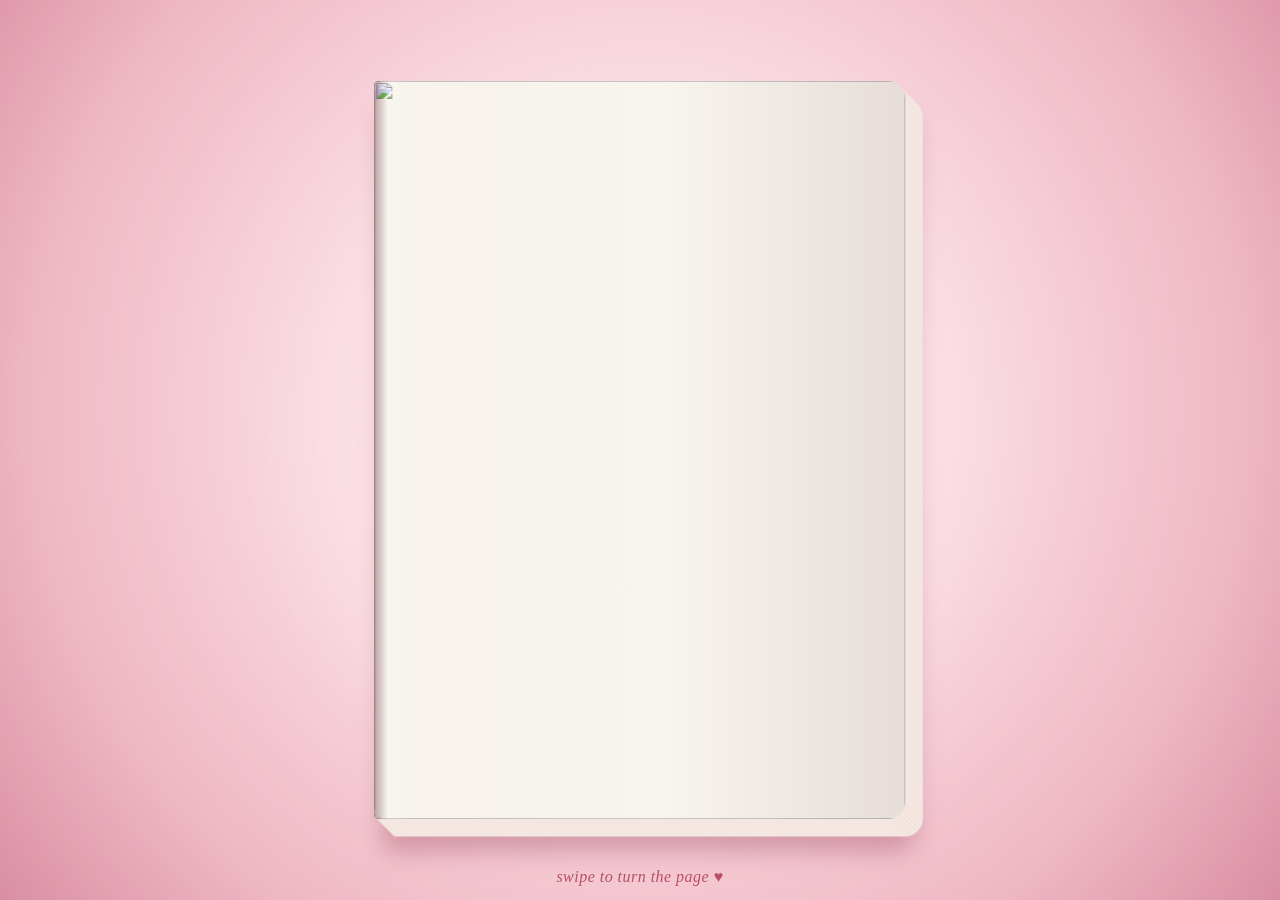
==== index.html @ f30f4f7e "Add files via upload" ====
<!DOCTYPE html>
<html lang="en">
<head>
    <meta charset="UTF-8">
    <meta name="viewport" content="width=device-width, initial-scale=1.0, maximum-scale=1.0, user-scalable=no">
    <title>Love Story</title>
    <link rel="stylesheet" href="style.css">
</head>
<body>

    <div class="scene" id="scene">

        <!-- floating hearts (created by script.js) -->
        <div class="petals" id="petals"></div>

        <!-- Pages (leaves) are created by script.js -->
        <div class="book" id="book"></div>

        <p class="hint" id="hint">swipe to turn the page &hearts;</p>

    </div>

    <script src="script.js"></script>
</body>
</html>
---- style.css ----
/* ===================================================
   RESET / BASE
=================================================== */

* {
    margin: 0;
    padding: 0;
    box-sizing: border-box;
}

html,
body {
    width: 100%;
    height: 100%;
    overflow: hidden;
}

body {
    background: radial-gradient(circle at 50% 45%, #fff1f3 0%, #fadde3 38%, #efb7c4 75%, #d98fa3 100%);
    user-select: none;
    -webkit-user-select: none;
    -webkit-tap-highlight-color: transparent;
    touch-action: none;
    font-family: Georgia, "Times New Roman", serif;
}

/* ===================================================
   SCENE
=================================================== */

.scene {
    position: fixed;
    inset: 0;
    display: flex;
    align-items: center;
    justify-content: center;
    perspective: 2200px;
    overflow: hidden;
}

/* warm glow behind the book */
.scene::before {
    content: "";
    position: absolute;
    width: 90vmin;
    height: 90vmin;
    border-radius: 50%;
    background: radial-gradient(circle, rgba(255, 255, 255, .75) 0%, rgba(255, 226, 232, .35) 45%, rgba(255, 226, 232, 0) 70%);
    pointer-events: none;
}

/* floating hearts */
.petals {
    position: absolute;
    inset: 0;
    overflow: hidden;
    pointer-events: none;
}

.heart {
    position: absolute;
    bottom: -40px;
    opacity: 0;
    will-change: transform, opacity;
    animation: floatUp linear infinite;
}

@keyframes floatUp {
    0%   { transform: translate(0, 0) rotate(-12deg); opacity: 0; }
    12%  { opacity: .7; }
    50%  { transform: translate(var(--sway), -55vh) rotate(10deg); }
    88%  { opacity: .6; }
    100% { transform: translate(calc(var(--sway) * -0.6), -112vh) rotate(-8deg); opacity: 0; }
}

/* ===================================================
   BOOK
   --page-width / --page-height are set by script.js
=================================================== */

.book {
    position: relative;
    width: calc(var(--page-width, 300px) * 2);
    height: var(--page-height, 420px);
    transform-style: preserve-3d;
    transition: transform 900ms cubic-bezier(.2, .75, .15, 1);
    opacity: 0;                       /* shown once sizes are ready */
}

.book.ready {
    opacity: 1;
    transition: transform 900ms cubic-bezier(.2, .75, .15, 1), opacity 500ms ease;
}

.book.no-anim {
    transition: none !important;
}



/* ===================================================
   PAGE STACKS + SPINE  (make it look like a thick book)
   Edges are drawn by script.js with layered shadows.
=================================================== */

.stack {
    position: absolute;
    top: 0;
    width: var(--page-width);
    height: var(--page-height);
    background: transparent;   /* edges are drawn outside the box, so no blank page shows */
    transform: translateZ(-2px);
    pointer-events: none;
    visibility: hidden;
}

.stack.left  { left: 0; border-radius: 18px 4px 4px 18px; }
.stack.right { left: var(--page-width); border-radius: 4px 18px 18px 4px; }

.spine {
    position: absolute;
    top: 0;
    height: var(--page-height);
    transform: translateZ(-2px);
    background: linear-gradient(90deg, #45101a 0%, #8a2630 45%, #6b1a22 100%);
    border-radius: 4px 0 0 4px;
    pointer-events: none;
    opacity: 0;
    display: none;
}

/* ===================================================
   LEAF  (one physical sheet of paper: front + back)
   Every leaf starts on the RIGHT side and rotates
   around the spine (its left edge) to the LEFT side.
=================================================== */

.leaf {
    position: absolute;
    top: 0;
    left: var(--page-width);
    width: var(--page-width);
    height: var(--page-height);
    transform-origin: left center;
    transform-style: preserve-3d;
    transition: transform 900ms cubic-bezier(.3, .7, .2, 1);
    will-change: transform;
}

.leaf.dragging {
    transition: none;
}

/* ===================================================
   FACES
=================================================== */

.face {
    position: absolute;
    inset: 0;
    overflow: hidden;
    background: #f7f3ec;
    backface-visibility: hidden;
    -webkit-backface-visibility: hidden;
}

/* soft rounded outer corners: right pages round on the right, left pages on the left */
.face.front { border-radius: 4px 18px 18px 4px; }
.face.back  { border-radius: 18px 4px 4px 18px; transform: rotateY(180deg); }

.face img,
.face video {
    display: block;
    width: 100%;
    height: 100%;
    object-fit: fill;      /* stretches to page. see note about image ratios */
    pointer-events: none;
    -webkit-user-drag: none;
}

/* cover video sits on top of the cover image */
.face video {
    position: absolute;
    inset: 0;
}

/* curved-paper shading: dark in the spine fold, soft light on the bulge, faint fade at the outer edge */
.face::after {
    content: "";
    position: absolute;
    inset: 0;
    pointer-events: none;
}

.face.front::after {
    background: linear-gradient(to right,
        rgba(90, 30, 45, .34) 0%,
        rgba(90, 30, 45, 0) 11%,
        rgba(255, 255, 255, .12) 52%,
        rgba(255, 255, 255, 0) 78%,
        rgba(90, 30, 45, .10) 100%);
}

.face.back::after {
    background: linear-gradient(to left,
        rgba(90, 30, 45, .34) 0%,
        rgba(90, 30, 45, 0) 11%,
        rgba(255, 255, 255, .12) 52%,
        rgba(255, 255, 255, 0) 78%,
        rgba(90, 30, 45, .10) 100%);
}

/* the cover has a softly rounded spine edge */
.leaf.cover .face.front {
    border-radius: 10px 18px 18px 10px;
}

.leaf.cover .face.front::after {
    background: linear-gradient(to right,
        rgba(90, 30, 45, .38) 0%,
        rgba(255, 255, 255, .18) 2.5%,
        rgba(90, 30, 45, 0) 7%,
        rgba(255, 255, 255, .10) 55%,
        rgba(90, 30, 45, .10) 100%);
}

/* ===================================================
   HINT
=================================================== */

.hint {
    position: absolute;
    bottom: max(14px, env(safe-area-inset-bottom, 0px));
    left: 0;
    right: 0;
    text-align: center;
    font-size: 16px;
    font-style: italic;
    letter-spacing: .03em;
    color: #b03a54;
    opacity: .85;
    pointer-events: none;
    transition: opacity 500ms ease;
}

.hint.hidden {
    opacity: 0;
}

@media (prefers-reduced-motion: reduce) {
    .book,
    .leaf {
        transition-duration: 1ms !important;
    }
}
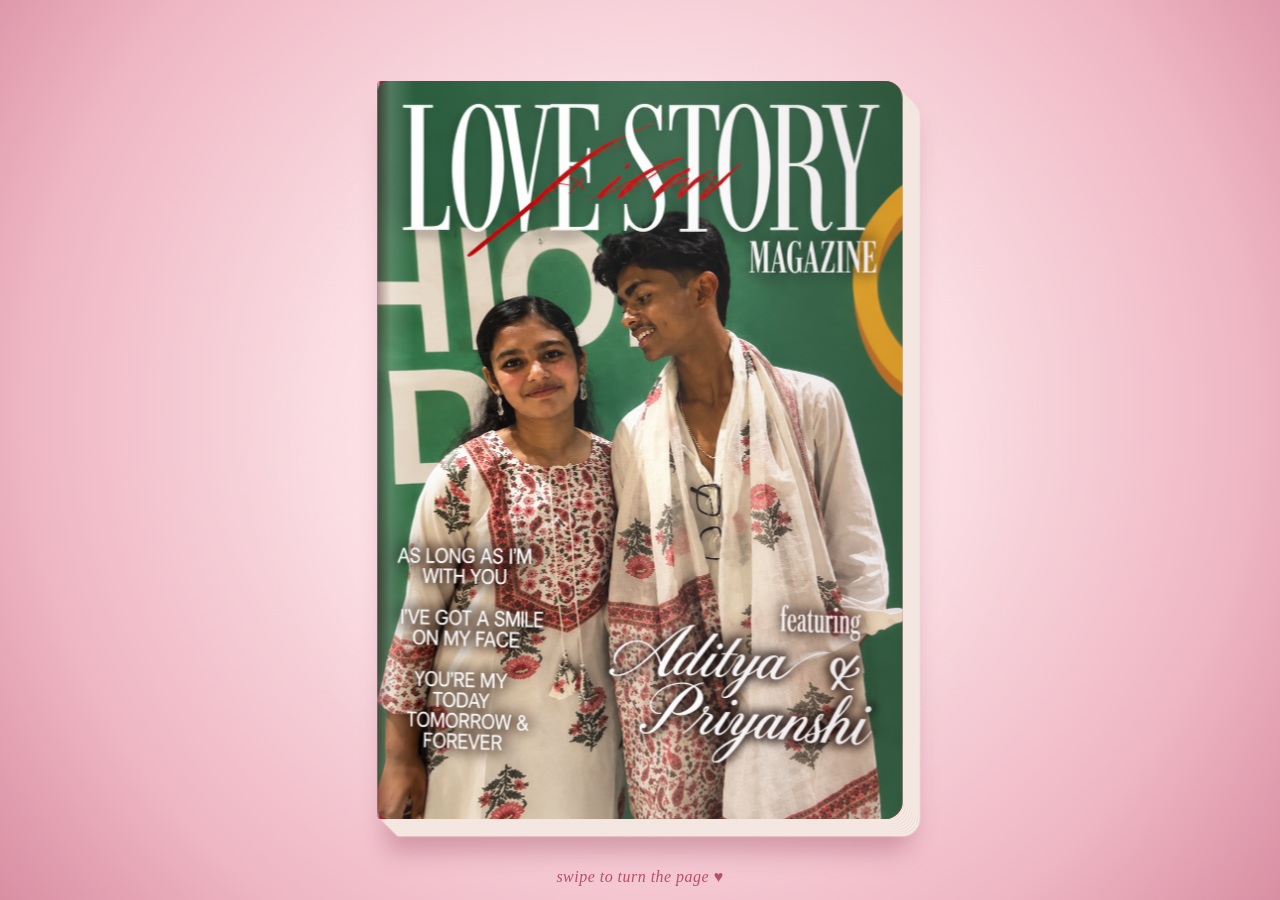
==== commit c2cb85fb: "Add files via upload" ====
--- a/index.html
+++ b/index.html
@@ -1,11 +1,22 @@
 <!DOCTYPE html>
 <html lang="en">
+
 <head>
+
     <meta charset="UTF-8">
-    <meta name="viewport" content="width=device-width, initial-scale=1.0, maximum-scale=1.0, user-scalable=no">
+
+    <meta
+        name="viewport"
+        content="width=device-width, initial-scale=1.0, maximum-scale=1.0, user-scalable=no"
+    >
+
     <title>Love Story</title>
+
     <link rel="stylesheet" href="style.css">
+
 </head>
+
+
 <body>
 
     <div class="scene" id="scene">
@@ -13,13 +24,20 @@
         <!-- floating hearts (created by script.js) -->
         <div class="petals" id="petals"></div>
 
+
         <!-- Pages (leaves) are created by script.js -->
         <div class="book" id="book"></div>
 
-        <p class="hint" id="hint">swipe to turn the page &hearts;</p>
+
+        <p class="hint" id="hint">
+            swipe to turn the page &hearts;
+        </p>
 
     </div>
 
+
     <script src="script.js"></script>
+
 </body>
+
 </html>
--- a/style.css
+++ b/style.css
@@ -3,253 +3,756 @@
 =================================================== */
 
 * {
+
     margin: 0;
     padding: 0;
+
     box-sizing: border-box;
-}
+
+}
+
 
 html,
 body {
+
     width: 100%;
     height: 100%;
+
     overflow: hidden;
-}
+
+}
+
+
+/* ===================================================
+   BODY
+=================================================== */
 
 body {
-    background: radial-gradient(circle at 50% 45%, #fff1f3 0%, #fadde3 38%, #efb7c4 75%, #d98fa3 100%);
+
+    background:
+        radial-gradient(
+            circle at 50% 45%,
+            #fff1f3 0%,
+            #fadde3 38%,
+            #efb7c4 75%,
+            #d98fa3 100%
+        );
+
     user-select: none;
+
     -webkit-user-select: none;
-    -webkit-tap-highlight-color: transparent;
+
+    -webkit-tap-highlight-color:
+        transparent;
+
     touch-action: none;
-    font-family: Georgia, "Times New Roman", serif;
-}
+
+    font-family:
+        Georgia,
+        "Times New Roman",
+        serif;
+
+}
+
 
 /* ===================================================
    SCENE
 =================================================== */
 
 .scene {
+
     position: fixed;
+
     inset: 0;
+
     display: flex;
+
     align-items: center;
     justify-content: center;
+
     perspective: 2200px;
+
     overflow: hidden;
-}
-
-/* warm glow behind the book */
+
+}
+
+
+/* ===================================================
+   WARM GLOW
+=================================================== */
+
 .scene::before {
+
     content: "";
-    position: absolute;
+
+    position: absolute;
+
     width: 90vmin;
     height: 90vmin;
+
     border-radius: 50%;
-    background: radial-gradient(circle, rgba(255, 255, 255, .75) 0%, rgba(255, 226, 232, .35) 45%, rgba(255, 226, 232, 0) 70%);
+
+    background:
+
+        radial-gradient(
+            circle,
+            rgba(
+                255,
+                255,
+                255,
+                .75
+            ) 0%,
+
+            rgba(
+                255,
+                226,
+                232,
+                .35
+            ) 45%,
+
+            rgba(
+                255,
+                226,
+                232,
+                0
+            ) 70%
+        );
+
     pointer-events: none;
-}
-
-/* floating hearts */
+
+}
+
+
+/* ===================================================
+   FLOATING HEARTS
+=================================================== */
+
 .petals {
-    position: absolute;
+
+    position: absolute;
+
     inset: 0;
+
     overflow: hidden;
+
     pointer-events: none;
-}
+
+}
+
 
 .heart {
-    position: absolute;
+
+    position: absolute;
+
     bottom: -40px;
+
     opacity: 0;
-    will-change: transform, opacity;
-    animation: floatUp linear infinite;
-}
+
+    will-change:
+        transform,
+        opacity;
+
+    animation:
+        floatUp
+        linear
+        infinite;
+
+}
+
 
 @keyframes floatUp {
-    0%   { transform: translate(0, 0) rotate(-12deg); opacity: 0; }
-    12%  { opacity: .7; }
-    50%  { transform: translate(var(--sway), -55vh) rotate(10deg); }
-    88%  { opacity: .6; }
-    100% { transform: translate(calc(var(--sway) * -0.6), -112vh) rotate(-8deg); opacity: 0; }
-}
+
+    0% {
+
+        transform:
+            translate(
+                0,
+                0
+            )
+            rotate(-12deg);
+
+        opacity: 0;
+
+    }
+
+
+    12% {
+
+        opacity: .7;
+
+    }
+
+
+    50% {
+
+        transform:
+            translate(
+                var(--sway),
+                -55vh
+            )
+            rotate(10deg);
+
+    }
+
+
+    88% {
+
+        opacity: .6;
+
+    }
+
+
+    100% {
+
+        transform:
+            translate(
+                calc(
+                    var(--sway) *
+                    -0.6
+                ),
+                -112vh
+            )
+            rotate(-8deg);
+
+        opacity: 0;
+
+    }
+
+}
+
 
 /* ===================================================
    BOOK
-   --page-width / --page-height are set by script.js
+
+   --page-width / --page-height
+   are set by script.js
 =================================================== */
 
 .book {
+
     position: relative;
-    width: calc(var(--page-width, 300px) * 2);
-    height: var(--page-height, 420px);
-    transform-style: preserve-3d;
-    transition: transform 900ms cubic-bezier(.2, .75, .15, 1);
-    opacity: 0;                       /* shown once sizes are ready */
-}
+
+    width:
+        calc(
+            var(--page-width, 300px) *
+            2
+        );
+
+    height:
+        var(--page-height, 420px);
+
+    transform-style:
+        preserve-3d;
+
+    transition:
+        transform
+        900ms
+        cubic-bezier(
+            .2,
+            .75,
+            .15,
+            1
+        );
+
+    opacity: 0;
+
+}
+
 
 .book.ready {
+
     opacity: 1;
-    transition: transform 900ms cubic-bezier(.2, .75, .15, 1), opacity 500ms ease;
-}
+
+    transition:
+
+        transform
+        900ms
+        cubic-bezier(
+            .2,
+            .75,
+            .15,
+            1
+        ),
+
+        opacity
+        500ms
+        ease;
+
+}
+
 
 .book.no-anim {
-    transition: none !important;
-}
-
-
-
-/* ===================================================
-   PAGE STACKS + SPINE  (make it look like a thick book)
-   Edges are drawn by script.js with layered shadows.
+
+    transition:
+        none !important;
+
+}
+
+
+
+/* ===================================================
+   PAGE STACKS + SPINE
 =================================================== */
 
 .stack {
-    position: absolute;
+
+    position: absolute;
+
     top: 0;
-    width: var(--page-width);
-    height: var(--page-height);
-    background: transparent;   /* edges are drawn outside the box, so no blank page shows */
-    transform: translateZ(-2px);
+
+    width:
+        var(--page-width);
+
+    height:
+        var(--page-height);
+
+    background: transparent;
+
+    transform:
+        translateZ(-2px);
+
     pointer-events: none;
+
     visibility: hidden;
-}
-
-.stack.left  { left: 0; border-radius: 18px 4px 4px 18px; }
-.stack.right { left: var(--page-width); border-radius: 4px 18px 18px 4px; }
+
+}
+
+
+.stack.left {
+
+    left: 0;
+
+    border-radius:
+        18px
+        4px
+        4px
+        18px;
+
+}
+
+
+.stack.right {
+
+    left:
+        var(--page-width);
+
+    border-radius:
+        4px
+        18px
+        18px
+        4px;
+
+}
+
 
 .spine {
-    position: absolute;
+
+    position: absolute;
+
     top: 0;
-    height: var(--page-height);
-    transform: translateZ(-2px);
-    background: linear-gradient(90deg, #45101a 0%, #8a2630 45%, #6b1a22 100%);
-    border-radius: 4px 0 0 4px;
+
+    height:
+        var(--page-height);
+
+    transform:
+        translateZ(-2px);
+
+    background:
+
+        linear-gradient(
+            90deg,
+            #45101a 0%,
+            #8a2630 45%,
+            #6b1a22 100%
+        );
+
+    border-radius:
+        4px
+        0
+        0
+        4px;
+
     pointer-events: none;
+
     opacity: 0;
+
     display: none;
-}
-
-/* ===================================================
-   LEAF  (one physical sheet of paper: front + back)
-   Every leaf starts on the RIGHT side and rotates
-   around the spine (its left edge) to the LEFT side.
+
+}
+
+
+
+/* ===================================================
+   LEAF
+
+   One physical sheet:
+   front + back.
+
+   Every leaf starts on the RIGHT
+   and rotates around the spine.
 =================================================== */
 
 .leaf {
-    position: absolute;
+
+    position: absolute;
+
     top: 0;
-    left: var(--page-width);
-    width: var(--page-width);
-    height: var(--page-height);
-    transform-origin: left center;
-    transform-style: preserve-3d;
-    transition: transform 900ms cubic-bezier(.3, .7, .2, 1);
-    will-change: transform;
-}
+
+    left:
+        var(--page-width);
+
+    width:
+        var(--page-width);
+
+    height:
+        var(--page-height);
+
+    transform-origin:
+        left center;
+
+    transform-style:
+        preserve-3d;
+
+    transition:
+        transform
+        900ms
+        cubic-bezier(
+            .3,
+            .7,
+            .2,
+            1
+        );
+
+    will-change:
+        transform;
+
+}
+
 
 .leaf.dragging {
+
     transition: none;
-}
+
+}
+
+
 
 /* ===================================================
    FACES
 =================================================== */
 
 .face {
-    position: absolute;
+
+    position: absolute;
+
     inset: 0;
+
     overflow: hidden;
-    background: #f7f3ec;
-    backface-visibility: hidden;
-    -webkit-backface-visibility: hidden;
-}
-
-/* soft rounded outer corners: right pages round on the right, left pages on the left */
-.face.front { border-radius: 4px 18px 18px 4px; }
-.face.back  { border-radius: 18px 4px 4px 18px; transform: rotateY(180deg); }
+
+    background:
+        #f7f3ec;
+
+    backface-visibility:
+        hidden;
+
+    -webkit-backface-visibility:
+        hidden;
+
+}
+
+
+.face.front {
+
+    border-radius:
+        4px
+        18px
+        18px
+        4px;
+
+}
+
+
+.face.back {
+
+    border-radius:
+        18px
+        4px
+        4px
+        18px;
+
+    transform:
+        rotateY(180deg);
+
+}
+
 
 .face img,
 .face video {
+
     display: block;
+
     width: 100%;
     height: 100%;
-    object-fit: fill;      /* stretches to page. see note about image ratios */
+
+    object-fit: fill;
+
     pointer-events: none;
+
     -webkit-user-drag: none;
-}
-
-/* cover video sits on top of the cover image */
+
+}
+
+
+/* ===================================================
+   COVER VIDEO
+=================================================== */
+
 .face video {
-    position: absolute;
+
+    position: absolute;
+
     inset: 0;
-}
-
-/* curved-paper shading: dark in the spine fold, soft light on the bulge, faint fade at the outer edge */
+
+}
+
+
+/* ===================================================
+   CURVED PAPER SHADING
+=================================================== */
+
 .face::after {
+
     content: "";
-    position: absolute;
+
+    position: absolute;
+
     inset: 0;
+
     pointer-events: none;
-}
+
+}
+
 
 .face.front::after {
-    background: linear-gradient(to right,
-        rgba(90, 30, 45, .34) 0%,
-        rgba(90, 30, 45, 0) 11%,
-        rgba(255, 255, 255, .12) 52%,
-        rgba(255, 255, 255, 0) 78%,
-        rgba(90, 30, 45, .10) 100%);
-}
+
+    background:
+
+        linear-gradient(
+            to right,
+
+            rgba(
+                90,
+                30,
+                45,
+                .34
+            ) 0%,
+
+            rgba(
+                90,
+                30,
+                45,
+                0
+            ) 11%,
+
+            rgba(
+                255,
+                255,
+                255,
+                .12
+            ) 52%,
+
+            rgba(
+                255,
+                255,
+                255,
+                0
+            ) 78%,
+
+            rgba(
+                90,
+                30,
+                45,
+                .10
+            ) 100%
+        );
+
+}
+
 
 .face.back::after {
-    background: linear-gradient(to left,
-        rgba(90, 30, 45, .34) 0%,
-        rgba(90, 30, 45, 0) 11%,
-        rgba(255, 255, 255, .12) 52%,
-        rgba(255, 255, 255, 0) 78%,
-        rgba(90, 30, 45, .10) 100%);
-}
-
-/* the cover has a softly rounded spine edge */
-.leaf.cover .face.front {
-    border-radius: 10px 18px 18px 10px;
-}
-
-.leaf.cover .face.front::after {
-    background: linear-gradient(to right,
-        rgba(90, 30, 45, .38) 0%,
-        rgba(255, 255, 255, .18) 2.5%,
-        rgba(90, 30, 45, 0) 7%,
-        rgba(255, 255, 255, .10) 55%,
-        rgba(90, 30, 45, .10) 100%);
-}
+
+    background:
+
+        linear-gradient(
+            to left,
+
+            rgba(
+                90,
+                30,
+                45,
+                .34
+            ) 0%,
+
+            rgba(
+                90,
+                30,
+                45,
+                0
+            ) 11%,
+
+            rgba(
+                255,
+                255,
+                255,
+                .12
+            ) 52%,
+
+            rgba(
+                255,
+                255,
+                255,
+                0
+            ) 78%,
+
+            rgba(
+                90,
+                30,
+                45,
+                .10
+            ) 100%
+        );
+
+}
+
+
+/* ===================================================
+   COVER
+=================================================== */
+
+.leaf.cover
+.face.front {
+
+    border-radius:
+        10px
+        18px
+        18px
+        10px;
+
+}
+
+
+.leaf.cover
+.face.front::after {
+
+    background:
+
+        linear-gradient(
+            to right,
+
+            rgba(
+                90,
+                30,
+                45,
+                .38
+            ) 0%,
+
+            rgba(
+                255,
+                255,
+                255,
+                .18
+            ) 2.5%,
+
+            rgba(
+                90,
+                30,
+                45,
+                0
+            ) 7%,
+
+            rgba(
+                255,
+                255,
+                255,
+                .10
+            ) 55%,
+
+            rgba(
+                90,
+                30,
+                45,
+                .10
+            ) 100%
+        );
+
+}
+
+
 
 /* ===================================================
    HINT
 =================================================== */
 
 .hint {
-    position: absolute;
-    bottom: max(14px, env(safe-area-inset-bottom, 0px));
+
+    position: absolute;
+
+    bottom:
+        max(
+            14px,
+            env(
+                safe-area-inset-bottom,
+                0px
+            )
+        );
+
     left: 0;
     right: 0;
+
     text-align: center;
+
     font-size: 16px;
+
     font-style: italic;
+
     letter-spacing: .03em;
-    color: #b03a54;
+
+    color:
+        #b03a54;
+
     opacity: .85;
+
     pointer-events: none;
-    transition: opacity 500ms ease;
-}
+
+    transition:
+        opacity
+        500ms
+        ease;
+
+}
+
 
 .hint.hidden {
+
     opacity: 0;
-}
-
-@media (prefers-reduced-motion: reduce) {
+
+}
+
+
+/* ===================================================
+   REDUCED MOTION
+=================================================== */
+
+@media (
+    prefers-reduced-motion: reduce
+) {
+
     .book,
     .leaf {
-        transition-duration: 1ms !important;
+
+        transition-duration:
+            1ms !important;
+
     }
+
 }
